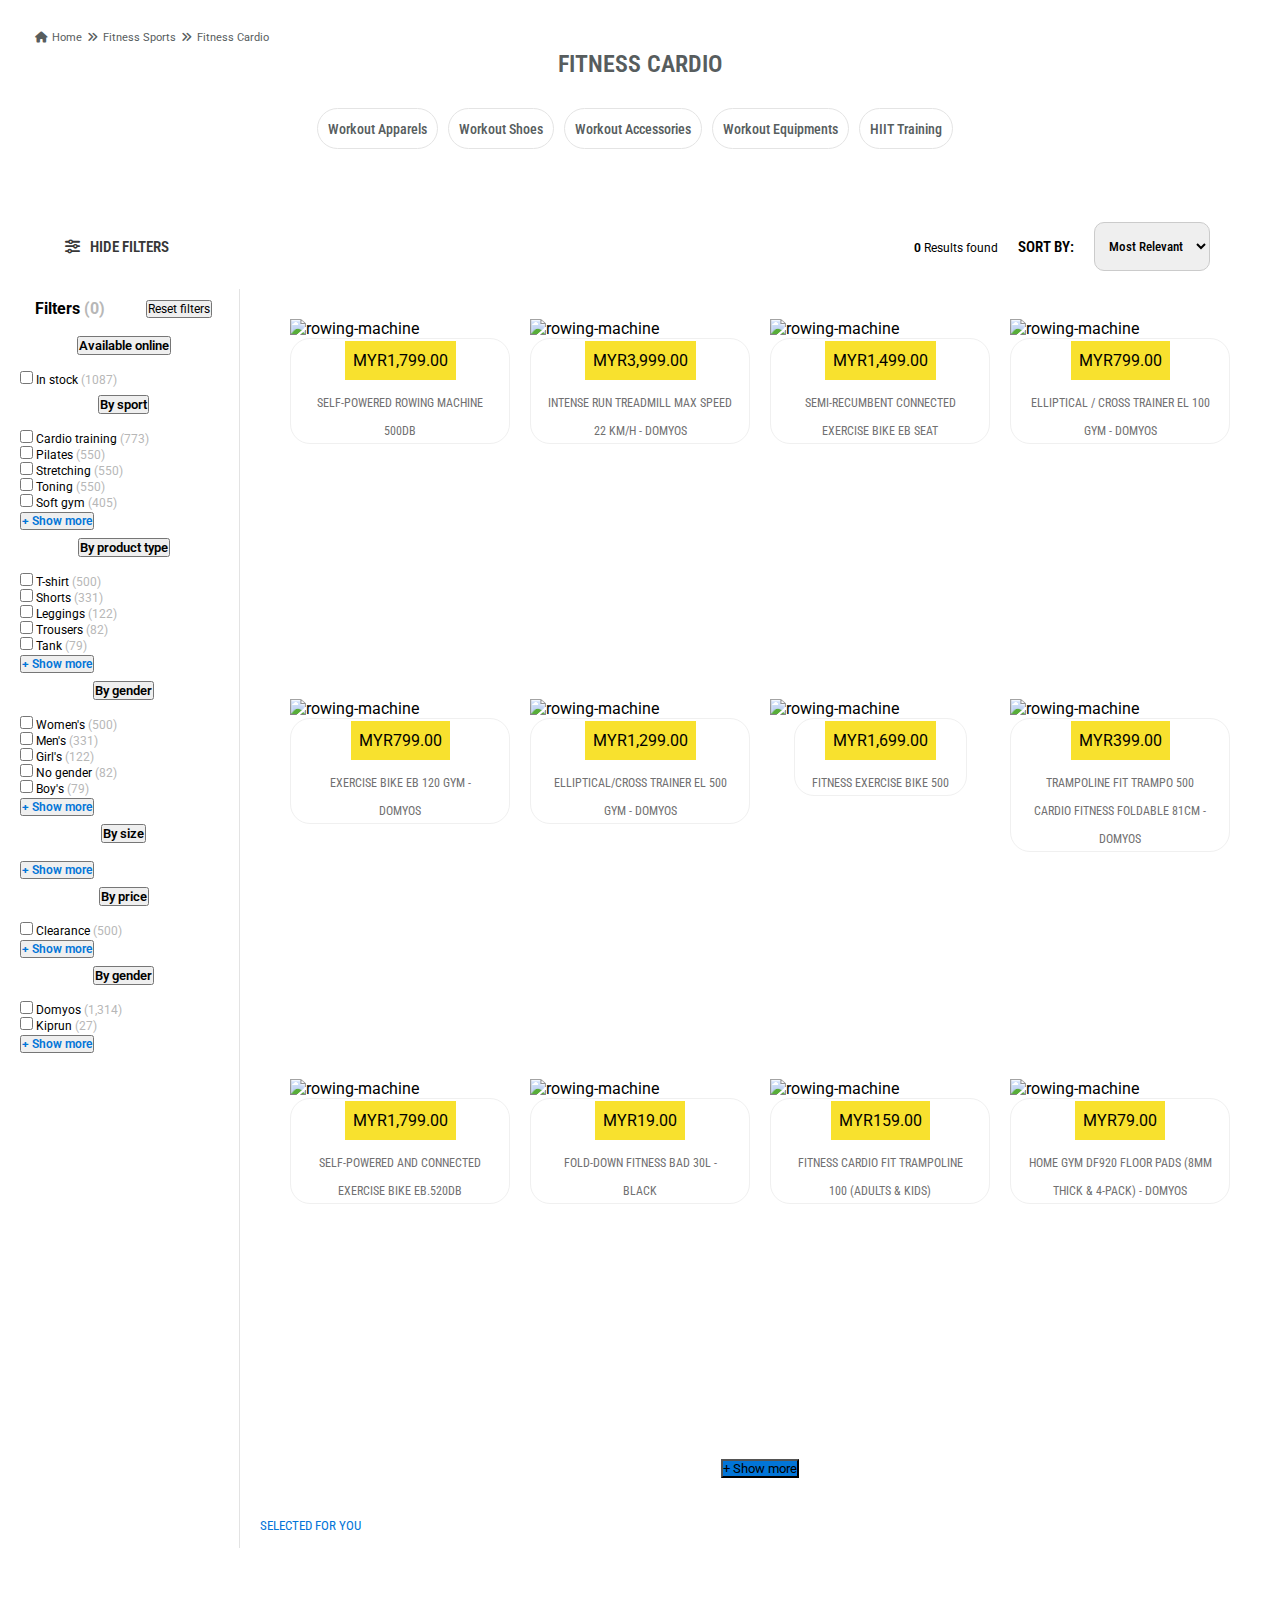
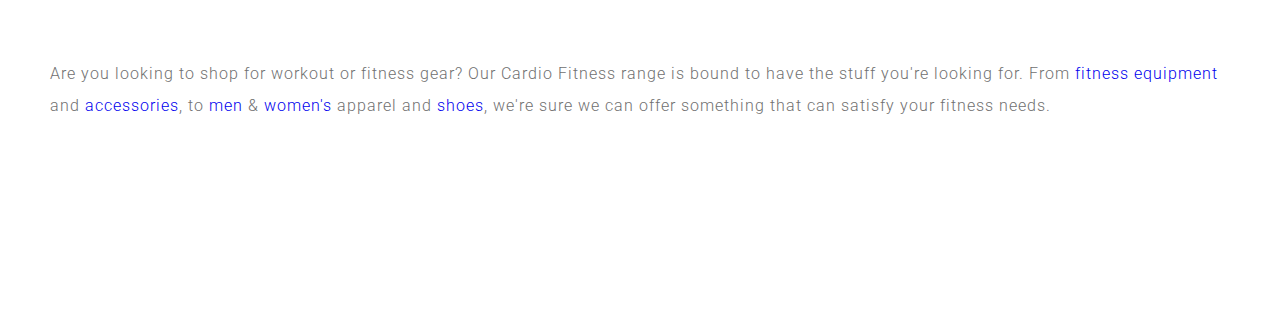
==== fitness-catalog.html @ 59109a04 "upload fitness catalog" ====
<!DOCTYPE html>
<html lang="en">
  <head>
    <meta charset="UTF-8" />
    <meta name="viewport" content="width=device-width, initial-scale=1.0" />
    <title>Catalog</title>
    <link rel="stylesheet" href="fitness-catalog.css" />
    <link
      href="https://cdnjs.cloudflare.com/ajax/libs/font-awesome/6.5.1/css/all.min.css"
      rel="stylesheet"
    />
    <link
      href="https://cdn.jsdelivr.net/npm/bootstrap@5.3.2/dist/css/bootstrap.min.css"
      rel="stylesheet"
      integrity="sha384-T3c6CoIi6uLrA9TneNEoa7RxnatzjcDSCmG1MXxSR1GAsXEV/Dwwykc2MPK8M2HN"
      crossorigin="anonymous"
    />
  </head>
  <body>
    <!-- Breadcrumb nav -->
    <div
      class="main-container"
      style="position: absolute; top: 10px; left: 10px"
    >
      <div class="sub-container">
        <nav class="breadcrumb">
          <ol>
            <li>
              <a href=""
                ><span><i class="fa fa-home"></i>Home</span></a
              >
            </li>
            <li>
              <a href=""
                ><span
                  ><i class="fa-solid fa-angles-right"></i>Fitness Sports</span
                ></a
              >
            </li>
            <li>
              <a href=""
                ><span
                  ><i class="fa-solid fa-angles-right"></i>Fitness Cardio</span
                ></a
              >
            </li>
          </ol>
        </nav>
      </div>
    </div>
    <!-- Title -->
    <div class="title-container"><h2>Fitness Cardio</h2></div>
    <!-- Categories -->
    <div class="main-category-container">
      <div class="sub-category-container">
        <div class="subcat-button"><a href="">Workout Apparels</a></div>
        <div class="subcat-button"><a href="">Workout Shoes</a></div>
        <div class="subcat-button"><a href="">Workout Accessories</a></div>
        <div class="subcat-button"><a href="">Workout Equipments</a></div>
        <div class="subcat-button"><a href="">HIIT Training</a></div>
      </div>
    </div>
    <!-- Hide/Show filter -->
    <div class="catalog-outer-container">
      <div class="filter-bar">
        <div class="filter-inner-bar">
          <div class="filter-toggle">
            <a href="">
              <span
                data-bs-toggle="offcanvas"
                data-bs-target="#offcanvasScrolling"
                aria-controls="offcanvasScrolling"
                ><i class="fa-solid fa-sliders"></i>Hide Filters</span
              >
            </a>
          </div>
          <div class="results-sorter">
            <div class="results-found">
              <span><strong>0</strong> Results found</span>
            </div>
            <div class="sort-by">Sort By:</div>
            <div class="category-sort-by">
              <select class="sort-by-selection">
                <option class="sort-by-option" value="">Most Relevant</option>
                <option class="sort-by-option" value="">Lowest Price</option>
                <option class="sort-by-option" value="">Highest Price</option>
              </select>
            </div>
          </div>
        </div>
      </div>
      <div class="sidebar-catalog-group">
        <!-- Sidebar Accordion -->
        <div class="sidebar-filter">
          <div class="reset-filter-container">
            <h5>Filters<span> (0)</span></h5>
            <button type="reset" class="btn btn-danger btn-sm" value="Reset">
              Reset filters
            </button>
          </div>
          <div
            class="accordion accordion-flush"
            id="accordionPanelsStayOpenExample"
          >
            <div class="accordion-item">
              <h2 class="accordion-header">
                <button
                  class="accordion-button"
                  type="button"
                  data-bs-toggle="collapse"
                  data-bs-target="#panelsStayOpen-collapseOne"
                  aria-expanded="true"
                  aria-controls="panelsStayOpen-collapseOne"
                >
                  Available online
                </button>
              </h2>
              <div
                id="panelsStayOpen-collapseOne"
                class="accordion-collapse collapse show"
              >
                <div class="accordion-body">
                  <div class="form-check">
                    <input
                      class="form-check-input"
                      type="checkbox"
                      value=""
                      id="flexCheckDefault"
                    />
                    <label class="form-check-label" for="flexCheckDefault">
                      In stock <span>(1087)</span>
                    </label>
                  </div>
                </div>
              </div>
            </div>
            <div class="accordion-item">
              <h2 class="accordion-header">
                <button
                  class="accordion-button collapsed"
                  type="button"
                  data-bs-toggle="collapse"
                  data-bs-target="#panelsStayOpen-collapseTwo"
                  aria-expanded="false"
                  aria-controls="panelsStayOpen-collapseTwo"
                >
                  By sport
                </button>
              </h2>
              <div
                id="panelsStayOpen-collapseTwo"
                class="accordion-collapse collapse"
              >
                <div class="accordion-body">
                  <div class="form-check">
                    <input
                      class="form-check-input"
                      type="checkbox"
                      value=""
                      id="flexCheckDefault"
                    />
                    <label class="form-check-label" for="flexCheckDefault">
                      Cardio training <span>(773)</span>
                    </label>
                  </div>
                  <div class="form-check">
                    <input
                      class="form-check-input"
                      type="checkbox"
                      value=""
                      id="flexCheckDefault"
                    />
                    <label class="form-check-label" for="flexCheckDefault">
                      Pilates <span>(550)</span>
                    </label>
                  </div>
                  <div class="form-check">
                    <input
                      class="form-check-input"
                      type="checkbox"
                      value=""
                      id="flexCheckDefault"
                    />
                    <label class="form-check-label" for="flexCheckDefault">
                      Stretching <span>(550)</span>
                    </label>
                  </div>
                  <div class="form-check">
                    <input
                      class="form-check-input"
                      type="checkbox"
                      value=""
                      id="flexCheckDefault"
                    />
                    <label class="form-check-label" for="flexCheckDefault">
                      Toning <span>(550)</span>
                    </label>
                  </div>
                  <div class="form-check">
                    <input
                      class="form-check-input"
                      type="checkbox"
                      value=""
                      id="flexCheckDefault"
                    />
                    <label class="form-check-label" for="flexCheckDefault">
                      Soft gym <span>(405)</span>
                    </label>
                  </div>
                  <button class="btn btn-outline-light">+ Show more</button>
                </div>
              </div>
            </div>
            <div class="accordion-item">
              <h2 class="accordion-header">
                <button
                  class="accordion-button collapsed"
                  type="button"
                  data-bs-toggle="collapse"
                  data-bs-target="#panelsStayOpen-collapseThree"
                  aria-expanded="false"
                  aria-controls="panelsStayOpen-collapseThree"
                >
                  By product type
                </button>
              </h2>
              <div
                id="panelsStayOpen-collapseThree"
                class="accordion-collapse collapse"
              >
                <div class="accordion-body">
                  <div class="form-check">
                    <input
                      class="form-check-input"
                      type="checkbox"
                      value=""
                      id="flexCheckDefault"
                    />
                    <label class="form-check-label" for="flexCheckDefault">
                      T-shirt <span>(500)</span>
                    </label>
                  </div>
                  <div class="form-check">
                    <input
                      class="form-check-input"
                      type="checkbox"
                      value=""
                      id="flexCheckDefault"
                    />
                    <label class="form-check-label" for="flexCheckDefault">
                      Shorts <span>(331)</span>
                    </label>
                  </div>
                  <div class="form-check">
                    <input
                      class="form-check-input"
                      type="checkbox"
                      value=""
                      id="flexCheckDefault"
                    />
                    <label class="form-check-label" for="flexCheckDefault">
                      Leggings <span>(122)</span>
                    </label>
                  </div>
                  <div class="form-check">
                    <input
                      class="form-check-input"
                      type="checkbox"
                      value=""
                      id="flexCheckDefault"
                    />
                    <label class="form-check-label" for="flexCheckDefault">
                      Trousers <span>(82)</span>
                    </label>
                  </div>
                  <div class="form-check">
                    <input
                      class="form-check-input"
                      type="checkbox"
                      value=""
                      id="flexCheckDefault"
                    />
                    <label class="form-check-label" for="flexCheckDefault">
                      Tank <span>(79)</span>
                    </label>
                  </div>
                  <button class="btn btn-outline-light">+ Show more</button>
                </div>
              </div>
            </div>
            <div class="accordion-item">
              <h2 class="accordion-header">
                <button
                  class="accordion-button collapsed"
                  type="button"
                  data-bs-toggle="collapse"
                  data-bs-target="#panelsStayOpen-collapseFour"
                  aria-expanded="false"
                  aria-controls="panelsStayOpen-collapseFour"
                >
                  By gender
                </button>
              </h2>
              <div
                id="panelsStayOpen-collapseFour"
                class="accordion-collapse collapse"
              >
                <div class="accordion-body">
                  <div class="form-check">
                    <input
                      class="form-check-input"
                      type="checkbox"
                      value=""
                      id="flexCheckDefault"
                    />
                    <label class="form-check-label" for="flexCheckDefault">
                      Women's <span>(500)</span>
                    </label>
                  </div>
                  <div class="form-check">
                    <input
                      class="form-check-input"
                      type="checkbox"
                      value=""
                      id="flexCheckDefault"
                    />
                    <label class="form-check-label" for="flexCheckDefault">
                      Men's <span>(331)</span>
                    </label>
                  </div>
                  <div class="form-check">
                    <input
                      class="form-check-input"
                      type="checkbox"
                      value=""
                      id="flexCheckDefault"
                    />
                    <label class="form-check-label" for="flexCheckDefault">
                      Girl's <span>(122)</span>
                    </label>
                  </div>
                  <div class="form-check">
                    <input
                      class="form-check-input"
                      type="checkbox"
                      value=""
                      id="flexCheckDefault"
                    />
                    <label class="form-check-label" for="flexCheckDefault">
                      No gender <span>(82)</span>
                    </label>
                  </div>
                  <div class="form-check">
                    <input
                      class="form-check-input"
                      type="checkbox"
                      value=""
                      id="flexCheckDefault"
                    />
                    <label class="form-check-label" for="flexCheckDefault">
                      Boy's <span>(79)</span>
                    </label>
                  </div>
                  <button class="btn btn-outline-light">+ Show more</button>
                </div>
              </div>
            </div>
            <div class="accordion-item">
              <h2 class="accordion-header">
                <button
                  class="accordion-button collapsed"
                  type="button"
                  data-bs-toggle="collapse"
                  data-bs-target="#panelsStayOpen-collapseFive"
                  aria-expanded="false"
                  aria-controls="panelsStayOpen-collapseFive"
                >
                  By size
                </button>
              </h2>
              <div
                id="panelsStayOpen-collapseFive"
                class="accordion-collapse collapse"
              >
                <div class="accordion-body">
                  <button class="btn btn-outline-light">+ Show more</button>
                </div>
              </div>
            </div>
            <div class="accordion-item">
              <h2 class="accordion-header">
                <button
                  class="accordion-button collapsed"
                  type="button"
                  data-bs-toggle="collapse"
                  data-bs-target="#panelsStayOpen-collapseSix"
                  aria-expanded="false"
                  aria-controls="panelsStayOpen-collapseSix"
                >
                  By price
                </button>
              </h2>
              <div
                id="panelsStayOpen-collapseSix"
                class="accordion-collapse collapse"
              >
                <div class="accordion-body">
                  <div class="form-check">
                    <input
                      class="form-check-input"
                      type="checkbox"
                      value=""
                      id="flexCheckDefault"
                    />
                    <label class="form-check-label" for="flexCheckDefault">
                      Clearance <span>(500)</span>
                    </label>
                  </div>

                  <button class="btn btn-outline-light">+ Show more</button>
                </div>
              </div>
            </div>
            <div class="accordion-item">
              <h2 class="accordion-header">
                <button
                  class="accordion-button collapsed"
                  type="button"
                  data-bs-toggle="collapse"
                  data-bs-target="#panelsStayOpen-collapseSeven"
                  aria-expanded="false"
                  aria-controls="panelsStayOpen-collapseSeven"
                >
                  By gender
                </button>
              </h2>
              <div
                id="panelsStayOpen-collapseSeven"
                class="accordion-collapse collapse"
              >
                <div class="accordion-body">
                  <div class="form-check">
                    <input
                      class="form-check-input"
                      type="checkbox"
                      value=""
                      id="flexCheckDefault"
                    />
                    <label class="form-check-label" for="flexCheckDefault">
                      Domyos <span>(1,314)</span>
                    </label>
                  </div>
                  <div class="form-check">
                    <input
                      class="form-check-input"
                      type="checkbox"
                      value=""
                      id="flexCheckDefault"
                    />
                    <label class="form-check-label" for="flexCheckDefault">
                      Kiprun <span>(27)</span>
                    </label>
                  </div>

                  <button class="btn btn-outline-light">+ Show more</button>
                </div>
              </div>
            </div>
          </div>
        </div>
        <!-- Catalog -->
        <div class="main-catalog">
          <ol class="product-list-container">
            <li class="product-container">
              <div class="product-card">
                <img
                  src="https://contents.mediadecathlon.com/p2076050/k$94d677766355ad2ddc92eaa642cceb69/prod.jpg?format=auto&quality=40&f=800x800"
                  width="220px"
                  alt="rowing-machine"
                />
                <div class="row">
                  <div class="desc-container">
                    <div class="block-price">
                      <span>MYR1,799.00</span>
                    </div>
                    <div class="product-name">
                      <h2>
                        <a href="rowing-machine-product.html">Self-powered rowing machine 500DB</a>
                      </h2>
                    </div>
                  </div>
                </div>
              </div>
            </li>
            <li class="product-container">
              <div class="product-card">
                <img
                  src="https://contents.mediadecathlon.com/p1991392/k$433731b12500354eeb8bde2b0d81fc75/prod.jpg?format=auto&quality=40&f=800x800"
                  width="220px"
                  alt="rowing-machine"
                />
                <div class="row">
                  <div class="desc-container">
                    <div class="block-price">
                      <span>MYR3,999.00</span>
                    </div>
                    <div class="product-name">
                      <h2>
                        <a href=""
                          >Intense Run Treadmill Max Speed 22 km/h - Domyos</a
                        >
                      </h2>
                    </div>
                  </div>
                </div>
              </div>
            </li>
            <li class="product-container">
              <div class="product-card">
                <img
                  src="https://contents.mediadecathlon.com/p1992514/k$59618d5fd8e4c83ed2cce1273eb90ea1/prod.jpg?format=auto&quality=40&f=800x800"
                  width="220px"
                  alt="rowing-machine"
                />
                <div class="row">
                  <div class="desc-container">
                    <div class="block-price">
                      <span>MYR1,499.00</span>
                    </div>
                    <div class="product-name">
                      <h2>
                        <a href=""
                          >Semi-Recumbent Connected Exercise Bike EB Seat</a
                        >
                      </h2>
                    </div>
                  </div>
                </div>
              </div>
            </li>
            <li class="product-container">
              <div class="product-card">
                <img
                  src="https://contents.mediadecathlon.com/p1586085/k$8a0e1aacce15f523fd69a2d40b80cf64/prod.jpg?format=auto&quality=40&f=800x800"
                  width="220px"
                  alt="rowing-machine"
                />
                <div class="row">
                  <div class="desc-container">
                    <div class="block-price">
                      <span>MYR799.00</span>
                    </div>
                    <div class="product-name">
                      <h2>
                        <a href=""
                          >Elliptical / Cross Trainer EL 100 Gym - Domyos</a
                        >
                      </h2>
                    </div>
                  </div>
                </div>
              </div>
            </li>
          </ol>
          <ol class="product-list-container">
            <li class="product-container">
              <div class="product-card">
                <img
                  src="https://contents.mediadecathlon.com/p1991449/k$7f723697c945fe2af9d16ad68a6bff17/prod.jpg?format=auto&quality=40&f=800x800"
                  width="220px"
                  alt="rowing-machine"
                />
                <div class="row">
                  <div class="desc-container">
                    <div class="block-price">
                      <span>MYR799.00</span>
                    </div>
                    <div class="product-name">
                      <h2>
                        <a href="">Exercise Bike EB 120 Gym - Domyos</a>
                      </h2>
                    </div>
                  </div>
                </div>
              </div>
            </li>
            <li class="product-container">
              <div class="product-card">
                <img
                  src="https://contents.mediadecathlon.com/p1586088/k$28a77b1a7c60a26a3a4bb67c3add0b82/prod.jpg?format=auto&quality=40&f=800x800"
                  width="220px"
                  alt="rowing-machine"
                />
                <div class="row">
                  <div class="desc-container">
                    <div class="block-price">
                      <span>MYR1,299.00</span>
                    </div>
                    <div class="product-name">
                      <h2>
                        <a href=""
                          >Elliptical/Cross Trainer EL 500 Gym - Domyos</a
                        >
                      </h2>
                    </div>
                  </div>
                </div>
              </div>
            </li>
            <li class="product-container">
              <div class="product-card">
                <img
                  src="https://contents.mediadecathlon.com/p1798185/k$0fbfde70f857d4ad786bc323f4290ce0/prod.jpg?format=auto&quality=40&f=800x800"
                  width="220px"
                  alt="rowing-machine"
                />
                <div class="row">
                  <div class="desc-container">
                    <div class="block-price">
                      <span>MYR1,699.00</span>
                    </div>
                    <div class="product-name">
                      <h2>
                        <a href="">Fitness Exercise Bike 500</a>
                      </h2>
                    </div>
                  </div>
                </div>
              </div>
            </li>
            <li class="product-container">
              <div class="product-card">
                <img
                  src="https://contents.mediadecathlon.com/p2254167/k$d061543bdc58d60ca54c5bee0b838ca4/prod.jpg?format=auto&quality=40&f=800x800"
                  width="220px"
                  alt="rowing-machine"
                />
                <div class="row">
                  <div class="desc-container">
                    <div class="block-price">
                      <span>MYR399.00</span>
                    </div>
                    <div class="product-name">
                      <h2>
                        <a href=""
                          >Trampoline Fit Trampo 500 Cardio FItness Foldable
                          81cm - Domyos</a
                        >
                      </h2>
                    </div>
                  </div>
                </div>
              </div>
            </li>
          </ol>
          <ol class="product-list-container">
            <li class="product-container">
              <div class="product-card">
                <img
                  src="https://contents.mediadecathlon.com/p2075991/k$701e8799a28511955239de68bd57afb4/prod.jpg?format=auto&quality=40&f=800x800"
                  width="220px"
                  alt="rowing-machine"
                />
                <div class="row">
                  <div class="desc-container">
                    <div class="block-price">
                      <span>MYR1,799.00</span>
                    </div>
                    <div class="product-name">
                      <h2>
                        <a href=""
                          >Self-powered and connected exercise bike EB.520DB</a
                        >
                      </h2>
                    </div>
                  </div>
                </div>
              </div>
            </li>
            <li class="product-container">
              <div class="product-card">
                <img
                  src="https://contents.mediadecathlon.com/p395566/k$6d52233e77877e40810401a0eb1cd36c/prod.jpg?format=auto&quality=40&f=800x800"
                  width="220px"
                  alt="rowing-machine"
                />
                <div class="row">
                  <div class="desc-container">
                    <div class="block-price">
                      <span>MYR19.00</span>
                    </div>
                    <div class="product-name">
                      <h2>
                        <a href="">Fold-down fitness bad 30l - black</a>
                      </h2>
                    </div>
                  </div>
                </div>
              </div>
            </li>
            <li class="product-container">
              <div class="product-card">
                <img
                  src="https://contents.mediadecathlon.com/p2254190/k$b6432c2fb00743221776def4824206c1/prod.jpg?format=auto&quality=40&f=800x800"
                  width="220px"
                  alt="rowing-machine"
                />
                <div class="row">
                  <div class="desc-container">
                    <div class="block-price">
                      <span>MYR159.00</span>
                    </div>
                    <div class="product-name">
                      <h2>
                        <a href=""
                          >Fitness Cardio Fit Trampoline 100 (Adults & Kids)</a
                        >
                      </h2>
                    </div>
                  </div>
                </div>
              </div>
            </li>
            <li class="product-container">
              <div class="product-card">
                <img
                  src="https://contents.mediadecathlon.com/p2122480/k$191536969e3d4a65c2f327fc30ca246d/prod.jpg?format=auto&quality=40&f=800x800"
                  width="220px"
                  alt="rowing-machine"
                />
                <div class="row">
                  <div class="desc-container">
                    <div class="block-price">
                      <span>MYR79.00</span>
                    </div>
                    <div class="product-name">
                      <h2>
                        <a href=""
                          >Home gym df920 floor pads (8mm thick & 4-pack) -
                          Domyos</a
                        >
                      </h2>
                    </div>
                  </div>
                </div>
              </div>
            </li>
          </ol>
          <div class="catalog-show-more-button">
            <button
              class="btn btn-outline-light"
              style="background-color: #0275d8"
            >
              + Show more
            </button>
          </div>
          <!-- Carousel (selected for you) -->
          <div class="subtitle-container"><h5>Selected For You</h5></div>
          
            </div>
          </div>
        </div>
      </div>
      <!-- Additional texts -->
      <section>
        <div class="col-sm-12 col-lg-12">
          <div class="cat-desc-divider desktop-view"></div>
          <div class="cat-desc-prod_list">
            <p>
              Are you looking to shop for workout or fitness gear? Our Cardio
              Fitness range is bound to have the stuff you're looking for.
              From&nbsp;<a
                href="https://www.decathlon.my/9469-workout-equipments"
                >fitness equipment</a
              >
              and
              <a href="https://www.decathlon.my/9468-workout-accessories"
                >accessories</a
              >, to&nbsp;<a href="https://www.decathlon.my/9465-mens-apparel"
                >men</a
              >&nbsp;&amp;&nbsp;<a
                href="https://www.decathlon.my/9461-womens-apparel"
                >women's</a
              >
              apparel and
              <a href="https://www.decathlon.my/9459-workout-shoes">shoes</a>,
              we're sure we can offer something that can satisfy your fitness
              needs.
            </p>
          </div>
        </div>
      </section>
    </div>

    <script
      src="https://cdn.jsdelivr.net/npm/bootstrap@5.3.2/dist/js/bootstrap.bundle.min.js"
      integrity="sha384-C6RzsynM9kWDrMNeT87bh95OGNyZPhcTNXj1NW7RuBCsyN/o0jlpcV8Qyq46cDfL"
      crossorigin="anonymous"
    ></script>
  </body>
</html>
---- fitness-catalog.css ----
@import url('https://fonts.googleapis.com/css2?family=Roboto:ital,wght@0,300;0,400;0,500;0,700;1,300;1,400;1,500;1,700&display=swap');
* {
  margin: 0;
  padding: 0;
  box-sizing: border-box;
  font-family: Roboto, sans-serif;                                          
}
body {
	display: flex;
	min-height: 100vh;
	flex-direction: column;
	justify-content: center;
	align-items: center;
}
.main-container {
  margin: 0px 10px 5px;
  padding: 3px 0px;
}

.sub-container {
  padding: 3px 0;
  margin-left: 10px;
  margin-right: 10px;
  margin-bottom: 1rem;
  z-index: 1;
  position: relative;
  max-width: 1920px;
}

nav {
  padding: 10px 0;
}

.breadcrumb ol {
  display: flex;
}

.breadcrumb ol li {
  list-style: none;
  
}
.breadcrumb ol i {
  margin-right: 5px;
}

.breadcrumb ol li a {
  text-decoration: none;
  color: #575d5e;
}
.breadcrumb ol li a span {
  font-size: 11px;
  margin-left: 5px;
}
.breadcrumb ol li a span:hover {
  color: #0275d8;
}

.title-container {
  margin-top: 50px;
}
h2 {
  text-align: center;
  font-weight: 600;
  text-transform: uppercase;
  font-stretch: condensed;
  color: #575d5e;
  margin-bottom: 15px;
}

.main-category-container {
  margin: 0px 100px 30px;
  padding: 5px;
}

.sub-category-container {
  margin: 0px 100px;
  display: flex;
  align-items: center;
  justify-content: space-evenly;
}

.subcat-button {
  border: 1px solid rgb(228, 228, 228);
  border-radius: 30px;
  margin: 10px 10px 10px 0px;
  padding: 10px 10px;
}

.subcat-button a {
  font-weight: 500;
  text-decoration: none;
  color: #575d5e;
  font-size: 14px;
  font-stretch: condensed;
}

.subcat-button:hover {
  border: 1px solid #0275d8;
}
.subcat-button a:hover{
  color: #0275d8;
}

.catalog-outer-container {
  margin: 10px 20px;
}
.filter-bar {
  margin: 20px 0px;
  padding: 0px 40px;
}
.filter-inner-bar {
  height: 45px;
  display: flex;
  justify-content: space-between;
  align-items: center;
}
.filter-toggle {
  width: 400px;
}
.filter-toggle a {
  text-decoration: none;
  color: #373737;
}
.filter-toggle a span {
  text-transform: uppercase;
  font-stretch: condensed;
  font-weight: 600;
  font-size: 15px;
  margin-left: 5px;
}
.filter-toggle a i{
  margin-right: 10px;
}

.results-sorter {
  width: auto;
  display: flex;
  flex-direction: row;
  align-items: center;
  gap: 20px;
}
.results-found span{
  font-size: 12px;
}
.sort-by {
  text-transform: uppercase;
  font-stretch: condensed;
  font-weight: 600;
  font-size: 15px;
}
.sort-by-selection {
  border: 1px solid rgb(203, 203, 203);
  border-radius: 10px;
  margin: 5px 10px 5px 0px;
  padding: 15px 10px;
  font-stretch: condensed;
  font-weight: 500;
}
.sort-by-option {
  font-stretch: condensed;
  font-weight: 500;
}
.sidebar-catalog-group{
  display: grid;
  grid-template-columns: 1fr 4.2fr;
  grid-column-gap: 20px;
  grid-row-gap: 20px;
  justify-items: stretch;
  align-items: stretch;
}
.sidebar-filter {
  /* background-color: greenyellow; */
  /* max-width: 30%; */
  height: 100%;
  padding-right: 12px;
  border-right: 1px solid #e3e3e3;
}
.reset-filter-container {
  padding: 10px 15px;
  display: flex;
  justify-content: space-between;
  align-items: center;
}
.reset-filter-container h5 {
  font-size: 16px;
  margin: 0px;
}
.reset-filter-container span {
  color: rgb(183, 183, 183);
}
.reset-filter-container button {
  font-size: 12px;
}

.accordion button {
  font-size: 12px;
  font-weight: 600;
}
.accordion-body .form-check {
  padding: 0px;
  margin: 0px;
  font-size: 12px;
}
.accordion-body .form-check .form-check-label {
  margin-bottom: 20px;
}
.accordion-body span {
  font-size: 12px;
  color: rgb(183, 183, 183);
}
.accordion-body button {
  color:#0275d8;
}
.accordion-header button{
  font-size: 13px;
}

/* Catalog */
.main-catalog {
  max-width: 100%;
}
.product-list-container {
  width: 100%;
  padding: 20px;
  list-style-type: none;
  display: flex;
  justify-content: space-evenly;
  align-items: center;
}
.product-container {
  /* background-color: aqua; */
  height: 340px; 
}
.product-container {
  padding: 10px;
}
.product-card , .desc-container{
  display: flex;
  flex-direction: column;
  justify-content: center;
  align-items: center;
}
.product-card {
max-width: 220px;}
.desc-container{
  gap: 5px;
  border: 1px solid rgb(240, 240, 240);
  border-radius: 20px;
  padding: 2px;
  max-width: 100%;
}
.block-price {
  background-color: rgb(248, 225, 46);
  padding: 10px 8px;
}
.product-name {
  padding: 0px 15px;
  width: 100%;
}
.product-name h2 {
  text-wrap: wrap;
  margin: 0px;
  text-align: center;
}
.product-name a {
  color: #707070;
  font-weight: 400;
  text-decoration: none;
  text-transform: uppercase;
  font-size: 12px;
  margin: 0px;
}
.catalog-show-more-button {
  padding: 30px 0px;
  display: flex;
  align-items: center;
  justify-content: center;
}

/* carousel */
.subtitle-container {
  margin: 10px 0px;
}
.subtitle-container h5 {
  text-align:start;
  font-weight: 400;
  text-transform: uppercase;
  font-stretch: condensed;
  color:#0275d8;
  margin-bottom: 15px;
}


/* extra text */
.cat-desc-divider {
  margin: 100px;
}
.cat-desc-prod_list {
  margin: 50px 50px 200px;
}
.cat-desc-prod_list p{
  line-height: 2rem;
  letter-spacing: 1px;
  font-weight: 300;
  color:#707070;
}
.cat-desc-prod_list p a{
  line-height: 2rem;
  letter-spacing: 1px;
  font-weight: 300;
  text-decoration: none;
}
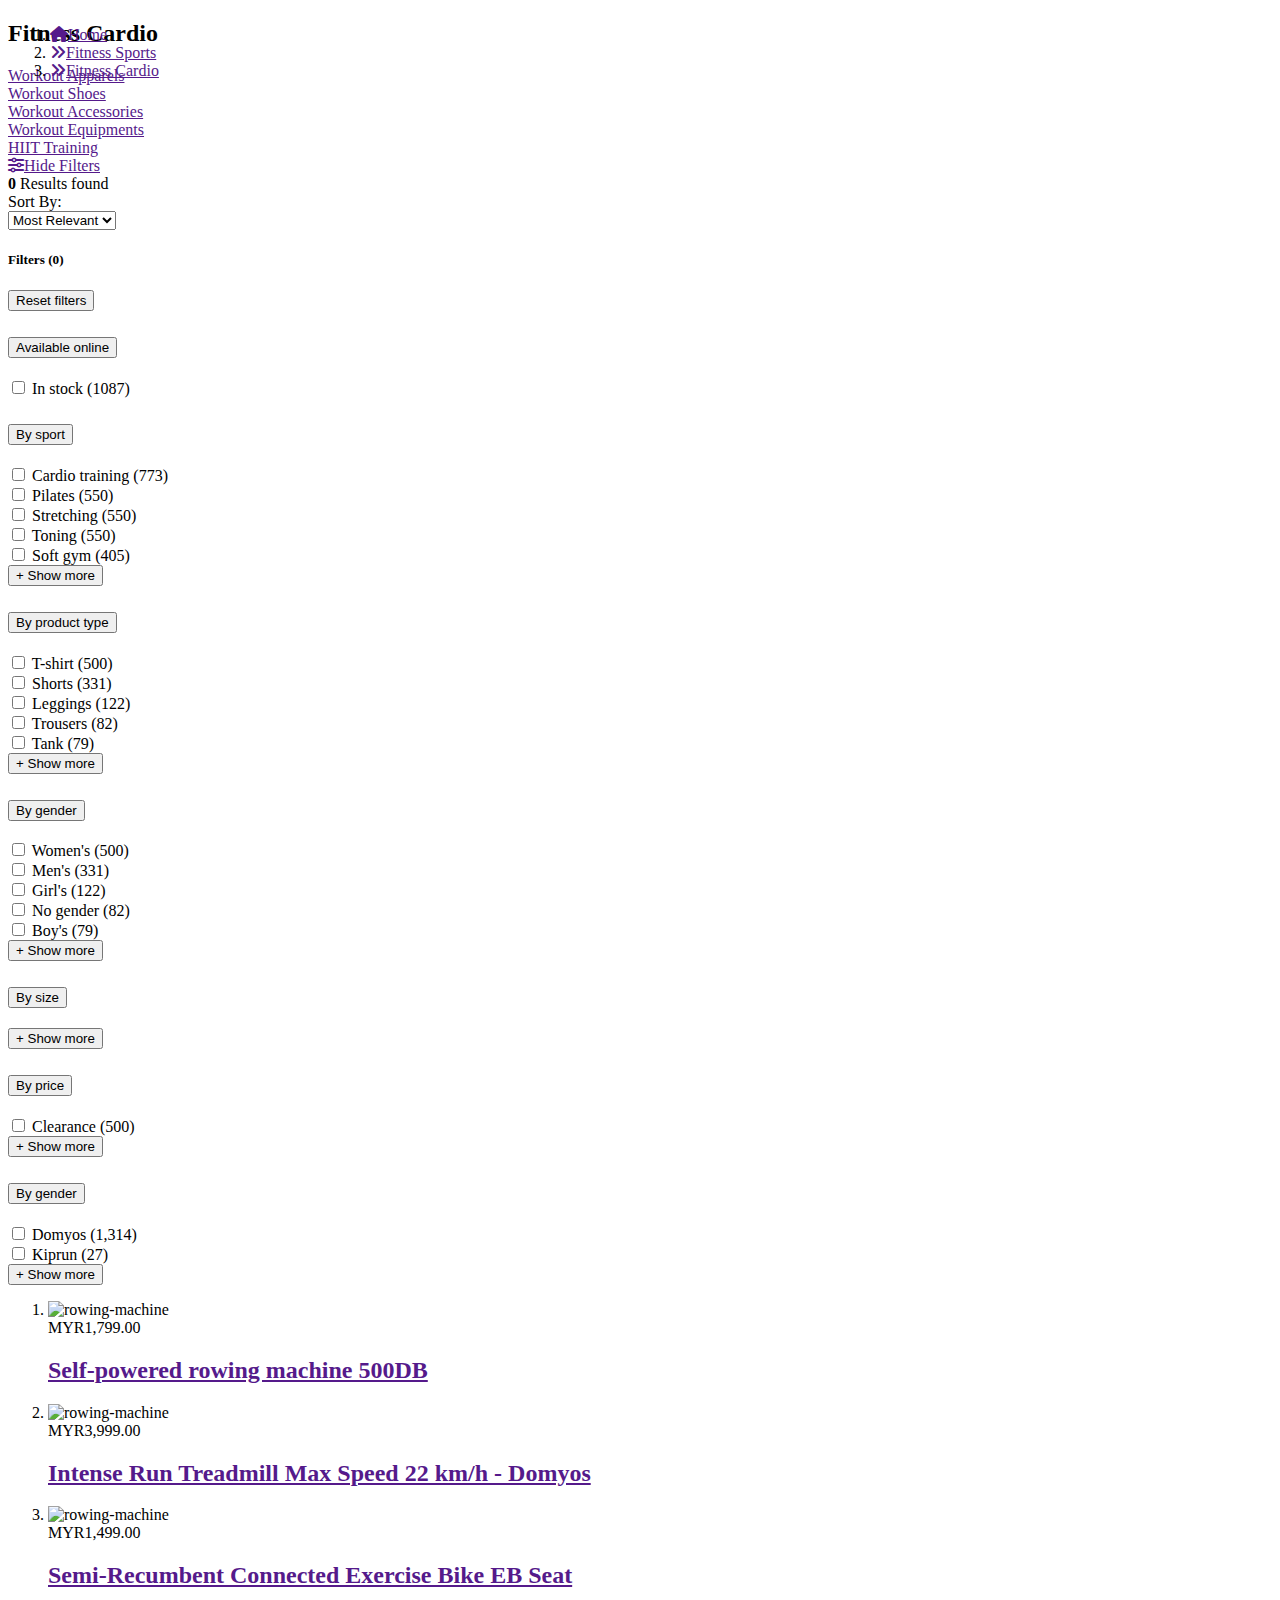
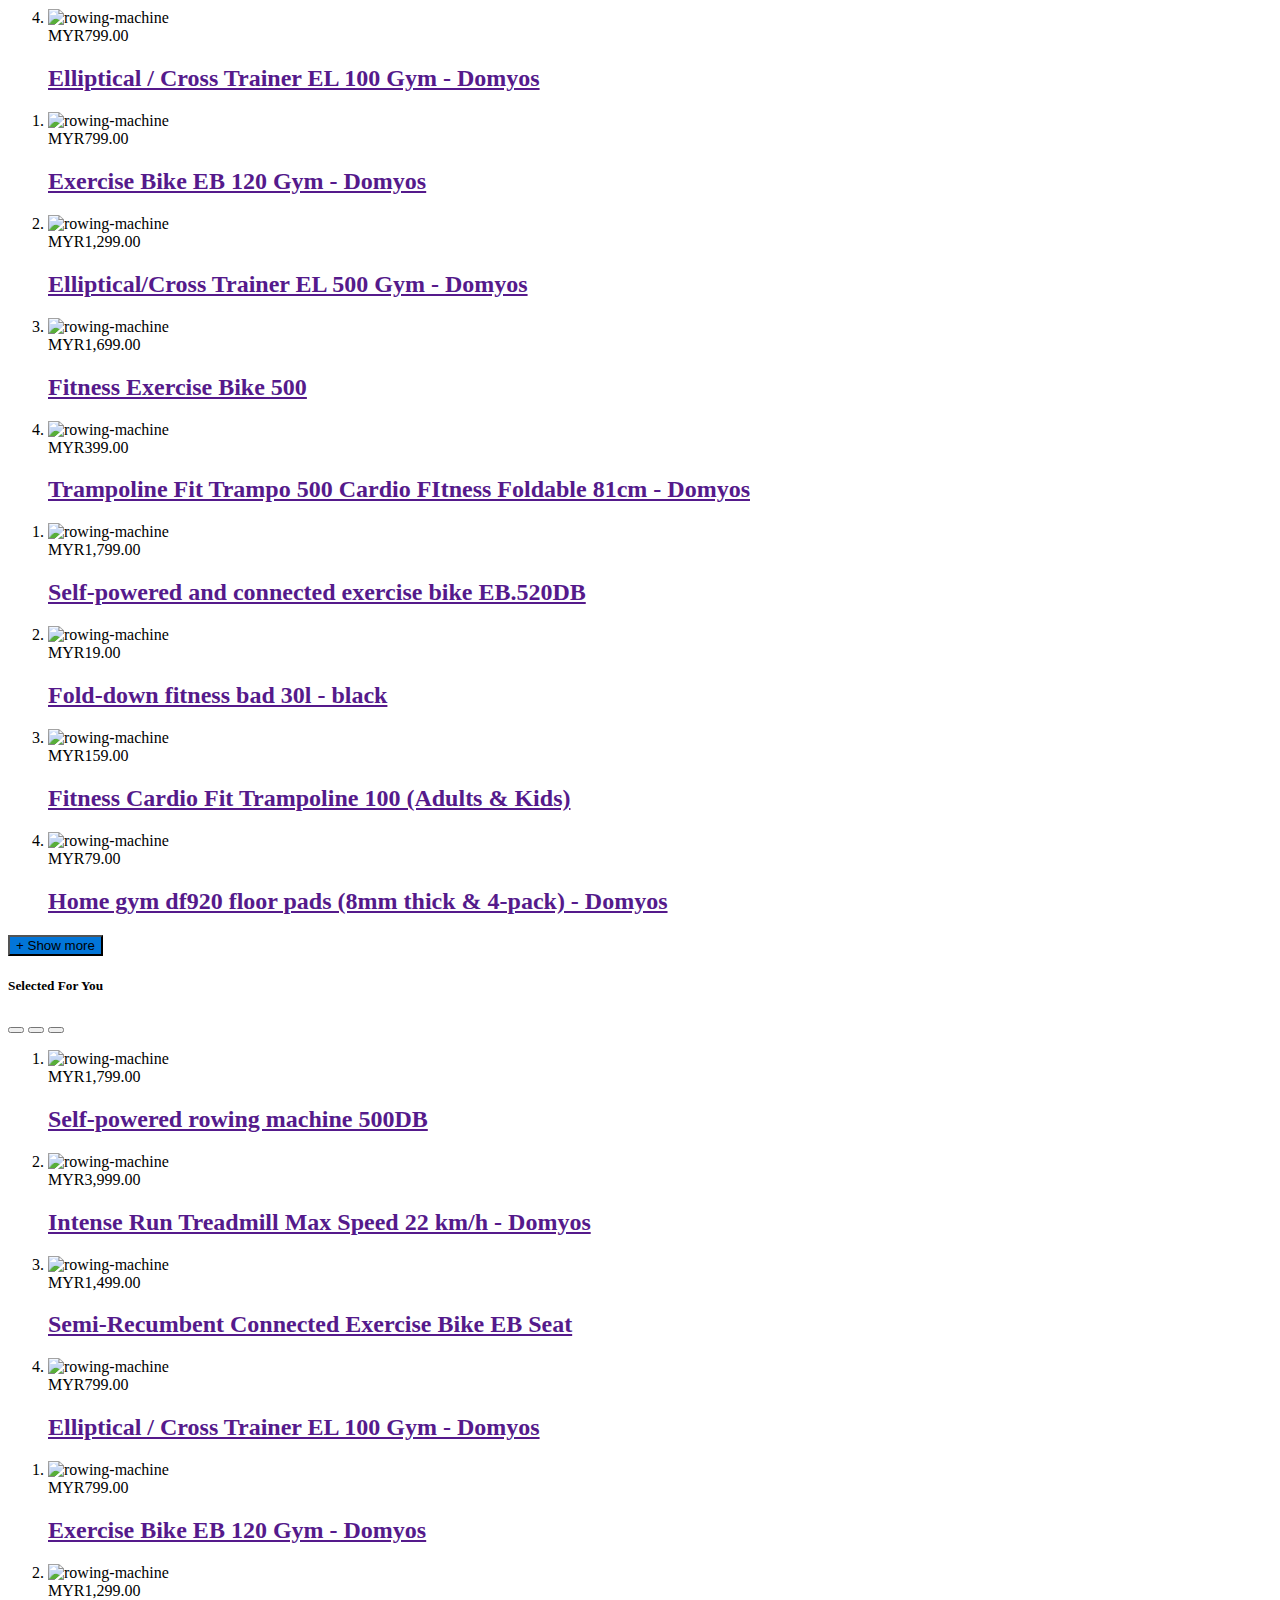
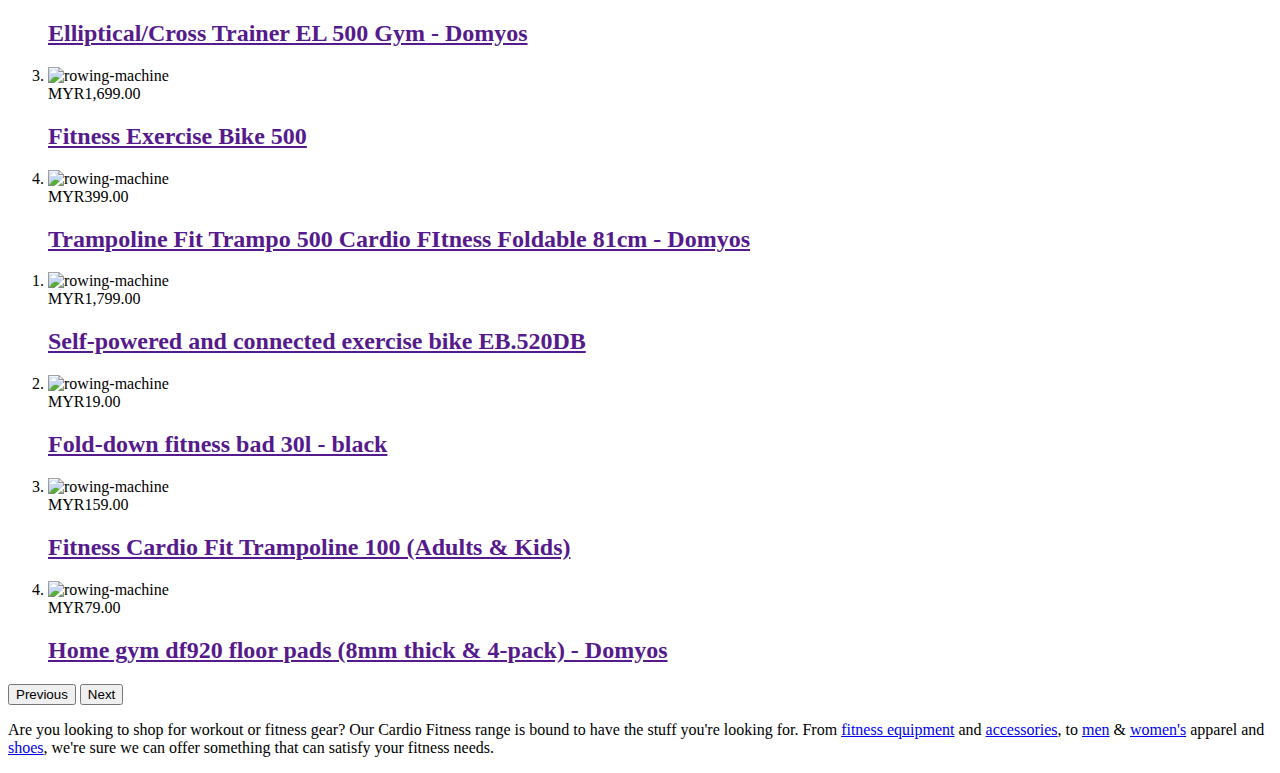
==== commit 53ca362d: "update catalog improvements" ====
--- a/fitness-catalog.html
+++ b/fitness-catalog.html
@@ -4,7 +4,7 @@
     <meta charset="UTF-8" />
     <meta name="viewport" content="width=device-width, initial-scale=1.0" />
     <title>Catalog</title>
-    <link rel="stylesheet" href="fitness-catalog.css" />
+    <link rel="stylesheet" href="style.css" />
     <link
       href="https://cdnjs.cloudflare.com/ajax/libs/font-awesome/6.5.1/css/all.min.css"
       rel="stylesheet"
@@ -65,7 +65,7 @@
       <div class="filter-bar">
         <div class="filter-inner-bar">
           <div class="filter-toggle">
-            <a href="">
+            <a class="filter-toggle-button" href="">
               <span
                 data-bs-toggle="offcanvas"
                 data-bs-target="#offcanvasScrolling"
@@ -485,7 +485,7 @@
                     </div>
                     <div class="product-name">
                       <h2>
-                        <a href="rowing-machine-product.html">Self-powered rowing machine 500DB</a>
+                        <a href="">Self-powered rowing machine 500DB</a>
                       </h2>
                     </div>
                   </div>
@@ -755,12 +755,315 @@
             </button>
           </div>
           <!-- Carousel (selected for you) -->
-          <div class="subtitle-container"><h5>Selected For You</h5></div>
+          <div class="carousel-outer-container">
+            <div class="subtitle-container"><h5>Selected For You</h5></div>
+            <div id="carouselExampleIndicators" class="carousel slide">
+            <div class="carousel-indicators">
+              <button type="button" data-bs-target="#carouselExampleIndicators" data-bs-slide-to="0" class="active" aria-current="true" aria-label="Slide 1"></button>
+              <button type="button" data-bs-target="#carouselExampleIndicators" data-bs-slide-to="1" aria-label="Slide 2"></button>
+              <button type="button" data-bs-target="#carouselExampleIndicators" data-bs-slide-to="2" aria-label="Slide 3"></button>
+            </div>
+            <div class="carousel-inner">
+              <div class="carousel-item active">
+                <ol class="product-carousel-container" >
+                  <li class="product-container">
+                    <div class="product-card">
+                      <img
+                        src="https://contents.mediadecathlon.com/p2076050/k$94d677766355ad2ddc92eaa642cceb69/prod.jpg?format=auto&quality=40&f=800x800"
+                        width="220px"
+                        alt="rowing-machine"
+                      />
+                      <div class="row">
+                        <div class="desc-container">
+                          <div class="block-price">
+                            <span>MYR1,799.00</span>
+                          </div>
+                          <div class="product-name">
+                            <h2>
+                              <a href="">Self-powered rowing machine 500DB</a>
+                            </h2>
+                          </div>
+                        </div>
+                      </div>
+                    </div>
+                  </li>
+                  <li class="product-container">
+                    <div class="product-card">
+                      <img
+                        src="https://contents.mediadecathlon.com/p1991392/k$433731b12500354eeb8bde2b0d81fc75/prod.jpg?format=auto&quality=40&f=800x800"
+                        width="220px"
+                        alt="rowing-machine"
+                      />
+                      <div class="row">
+                        <div class="desc-container">
+                          <div class="block-price">
+                            <span>MYR3,999.00</span>
+                          </div>
+                          <div class="product-name">
+                            <h2>
+                              <a href=""
+                                >Intense Run Treadmill Max Speed 22 km/h - Domyos</a
+                              >
+                            </h2>
+                          </div>
+                        </div>
+                      </div>
+                    </div>
+                  </li>
+                  <li class="product-container">
+                    <div class="product-card">
+                      <img
+                        src="https://contents.mediadecathlon.com/p1992514/k$59618d5fd8e4c83ed2cce1273eb90ea1/prod.jpg?format=auto&quality=40&f=800x800"
+                        width="220px"
+                        alt="rowing-machine"
+                      />
+                      <div class="row">
+                        <div class="desc-container">
+                          <div class="block-price">
+                            <span>MYR1,499.00</span>
+                          </div>
+                          <div class="product-name">
+                            <h2>
+                              <a href=""
+                                >Semi-Recumbent Connected Exercise Bike EB Seat</a
+                              >
+                            </h2>
+                          </div>
+                        </div>
+                      </div>
+                    </div>
+                  </li>
+                  <li class="product-container">
+                    <div class="product-card">
+                      <img
+                        src="https://contents.mediadecathlon.com/p1586085/k$8a0e1aacce15f523fd69a2d40b80cf64/prod.jpg?format=auto&quality=40&f=800x800"
+                        width="220px"
+                        alt="rowing-machine"
+                      />
+                      <div class="row">
+                        <div class="desc-container">
+                          <div class="block-price">
+                            <span>MYR799.00</span>
+                          </div>
+                          <div class="product-name">
+                            <h2>
+                              <a href=""
+                                >Elliptical / Cross Trainer EL 100 Gym - Domyos</a
+                              >
+                            </h2>
+                          </div>
+                        </div>
+                      </div>
+                    </div>
+                  </li>
+                </ol>
+              </div>
+              <div class="carousel-item">
+                <!-- <img src="..." class="d-block w-100" alt="..."> -->
+                <ol class="product-carousel-container">
+                  <li class="product-container">
+                    <div class="product-card">
+                      <img
+                        src="https://contents.mediadecathlon.com/p1991449/k$7f723697c945fe2af9d16ad68a6bff17/prod.jpg?format=auto&quality=40&f=800x800"
+                        width="220px"
+                        alt="rowing-machine"
+                      />
+                      <div class="row">
+                        <div class="desc-container">
+                          <div class="block-price">
+                            <span>MYR799.00</span>
+                          </div>
+                          <div class="product-name">
+                            <h2>
+                              <a href="">Exercise Bike EB 120 Gym - Domyos</a>
+                            </h2>
+                          </div>
+                        </div>
+                      </div>
+                    </div>
+                  </li>
+                  <li class="product-container">
+                    <div class="product-card">
+                      <img
+                        src="https://contents.mediadecathlon.com/p1586088/k$28a77b1a7c60a26a3a4bb67c3add0b82/prod.jpg?format=auto&quality=40&f=800x800"
+                        width="220px"
+                        alt="rowing-machine"
+                      />
+                      <div class="row">
+                        <div class="desc-container">
+                          <div class="block-price">
+                            <span>MYR1,299.00</span>
+                          </div>
+                          <div class="product-name">
+                            <h2>
+                              <a href=""
+                                >Elliptical/Cross Trainer EL 500 Gym - Domyos</a
+                              >
+                            </h2>
+                          </div>
+                        </div>
+                      </div>
+                    </div>
+                  </li>
+                  <li class="product-container">
+                    <div class="product-card">
+                      <img
+                        src="https://contents.mediadecathlon.com/p1798185/k$0fbfde70f857d4ad786bc323f4290ce0/prod.jpg?format=auto&quality=40&f=800x800"
+                        width="220px"
+                        alt="rowing-machine"
+                      />
+                      <div class="row">
+                        <div class="desc-container">
+                          <div class="block-price">
+                            <span>MYR1,699.00</span>
+                          </div>
+                          <div class="product-name">
+                            <h2>
+                              <a href="">Fitness Exercise Bike 500</a>
+                            </h2>
+                          </div>
+                        </div>
+                      </div>
+                    </div>
+                  </li>
+                  <li class="product-container">
+                    <div class="product-card">
+                      <img
+                        src="https://contents.mediadecathlon.com/p2254167/k$d061543bdc58d60ca54c5bee0b838ca4/prod.jpg?format=auto&quality=40&f=800x800"
+                        width="220px"
+                        alt="rowing-machine"
+                      />
+                      <div class="row">
+                        <div class="desc-container">
+                          <div class="block-price">
+                            <span>MYR399.00</span>
+                          </div>
+                          <div class="product-name">
+                            <h2>
+                              <a href=""
+                                >Trampoline Fit Trampo 500 Cardio FItness Foldable
+                                81cm - Domyos</a
+                              >
+                            </h2>
+                          </div>
+                        </div>
+                      </div>
+                    </div>
+                  </li>
+                </ol>
+              </div>
+              <div class="carousel-item">
+                <!-- <img src="..." class="d-block w-100" alt="..."> -->
+                <ol class="product-carousel-container">
+                  <li class="product-container">
+                    <div class="product-card">
+                      <img
+                        src="https://contents.mediadecathlon.com/p2075991/k$701e8799a28511955239de68bd57afb4/prod.jpg?format=auto&quality=40&f=800x800"
+                        width="220px"
+                        alt="rowing-machine"
+                      />
+                      <div class="row">
+                        <div class="desc-container">
+                          <div class="block-price">
+                            <span>MYR1,799.00</span>
+                          </div>
+                          <div class="product-name">
+                            <h2>
+                              <a href=""
+                                >Self-powered and connected exercise bike EB.520DB</a
+                              >
+                            </h2>
+                          </div>
+                        </div>
+                      </div>
+                    </div>
+                  </li>
+                  <li class="product-container">
+                    <div class="product-card">
+                      <img
+                        src="https://contents.mediadecathlon.com/p395566/k$6d52233e77877e40810401a0eb1cd36c/prod.jpg?format=auto&quality=40&f=800x800"
+                        width="220px"
+                        alt="rowing-machine"
+                      />
+                      <div class="row">
+                        <div class="desc-container">
+                          <div class="block-price">
+                            <span>MYR19.00</span>
+                          </div>
+                          <div class="product-name">
+                            <h2>
+                              <a href="">Fold-down fitness bad 30l - black</a>
+                            </h2>
+                          </div>
+                        </div>
+                      </div>
+                    </div>
+                  </li>
+                  <li class="product-container">
+                    <div class="product-card">
+                      <img
+                        src="https://contents.mediadecathlon.com/p2254190/k$b6432c2fb00743221776def4824206c1/prod.jpg?format=auto&quality=40&f=800x800"
+                        width="220px"
+                        alt="rowing-machine"
+                      />
+                      <div class="row">
+                        <div class="desc-container">
+                          <div class="block-price">
+                            <span>MYR159.00</span>
+                          </div>
+                          <div class="product-name">
+                            <h2>
+                              <a href=""
+                                >Fitness Cardio Fit Trampoline 100 (Adults & Kids)</a
+                              >
+                            </h2>
+                          </div>
+                        </div>
+                      </div>
+                    </div>
+                  </li>
+                  <li class="product-container">
+                    <div class="product-card">
+                      <img
+                        src="https://contents.mediadecathlon.com/p2122480/k$191536969e3d4a65c2f327fc30ca246d/prod.jpg?format=auto&quality=40&f=800x800"
+                        width="220px"
+                        alt="rowing-machine"
+                      />
+                      <div class="row">
+                        <div class="desc-container">
+                          <div class="block-price">
+                            <span>MYR79.00</span>
+                          </div>
+                          <div class="product-name">
+                            <h2>
+                              <a href=""
+                                >Home gym df920 floor pads (8mm thick & 4-pack) -
+                                Domyos</a
+                              >
+                            </h2>
+                          </div>
+                        </div>
+                      </div>
+                    </div>
+                  </li>
+                </ol>
+              </div>
+            </div>
+            <button class="carousel-control-prev" type="button" data-bs-target="#carouselExampleIndicators" data-bs-slide="prev">
+              <span class="carousel-control-prev-icon" aria-hidden="true"></span>
+              <span class="visually-hidden">Previous</span>
+            </button>
+            <button class="carousel-control-next" type="button" data-bs-target="#carouselExampleIndicators" data-bs-slide="next">
+              <span class="carousel-control-next-icon" aria-hidden="true"></span>
+              <span class="visually-hidden">Next</span>
+            </button>
+          </div>
+          </div>
           
-            </div>
-          </div>
         </div>
       </div>
+    </div>
+  </div>
       <!-- Additional texts -->
       <section>
         <div class="col-sm-12 col-lg-12">
@@ -797,5 +1100,6 @@
       integrity="sha384-C6RzsynM9kWDrMNeT87bh95OGNyZPhcTNXj1NW7RuBCsyN/o0jlpcV8Qyq46cDfL"
       crossorigin="anonymous"
     ></script>
+    <script src="./catalog.js"></script>
   </body>
 </html>
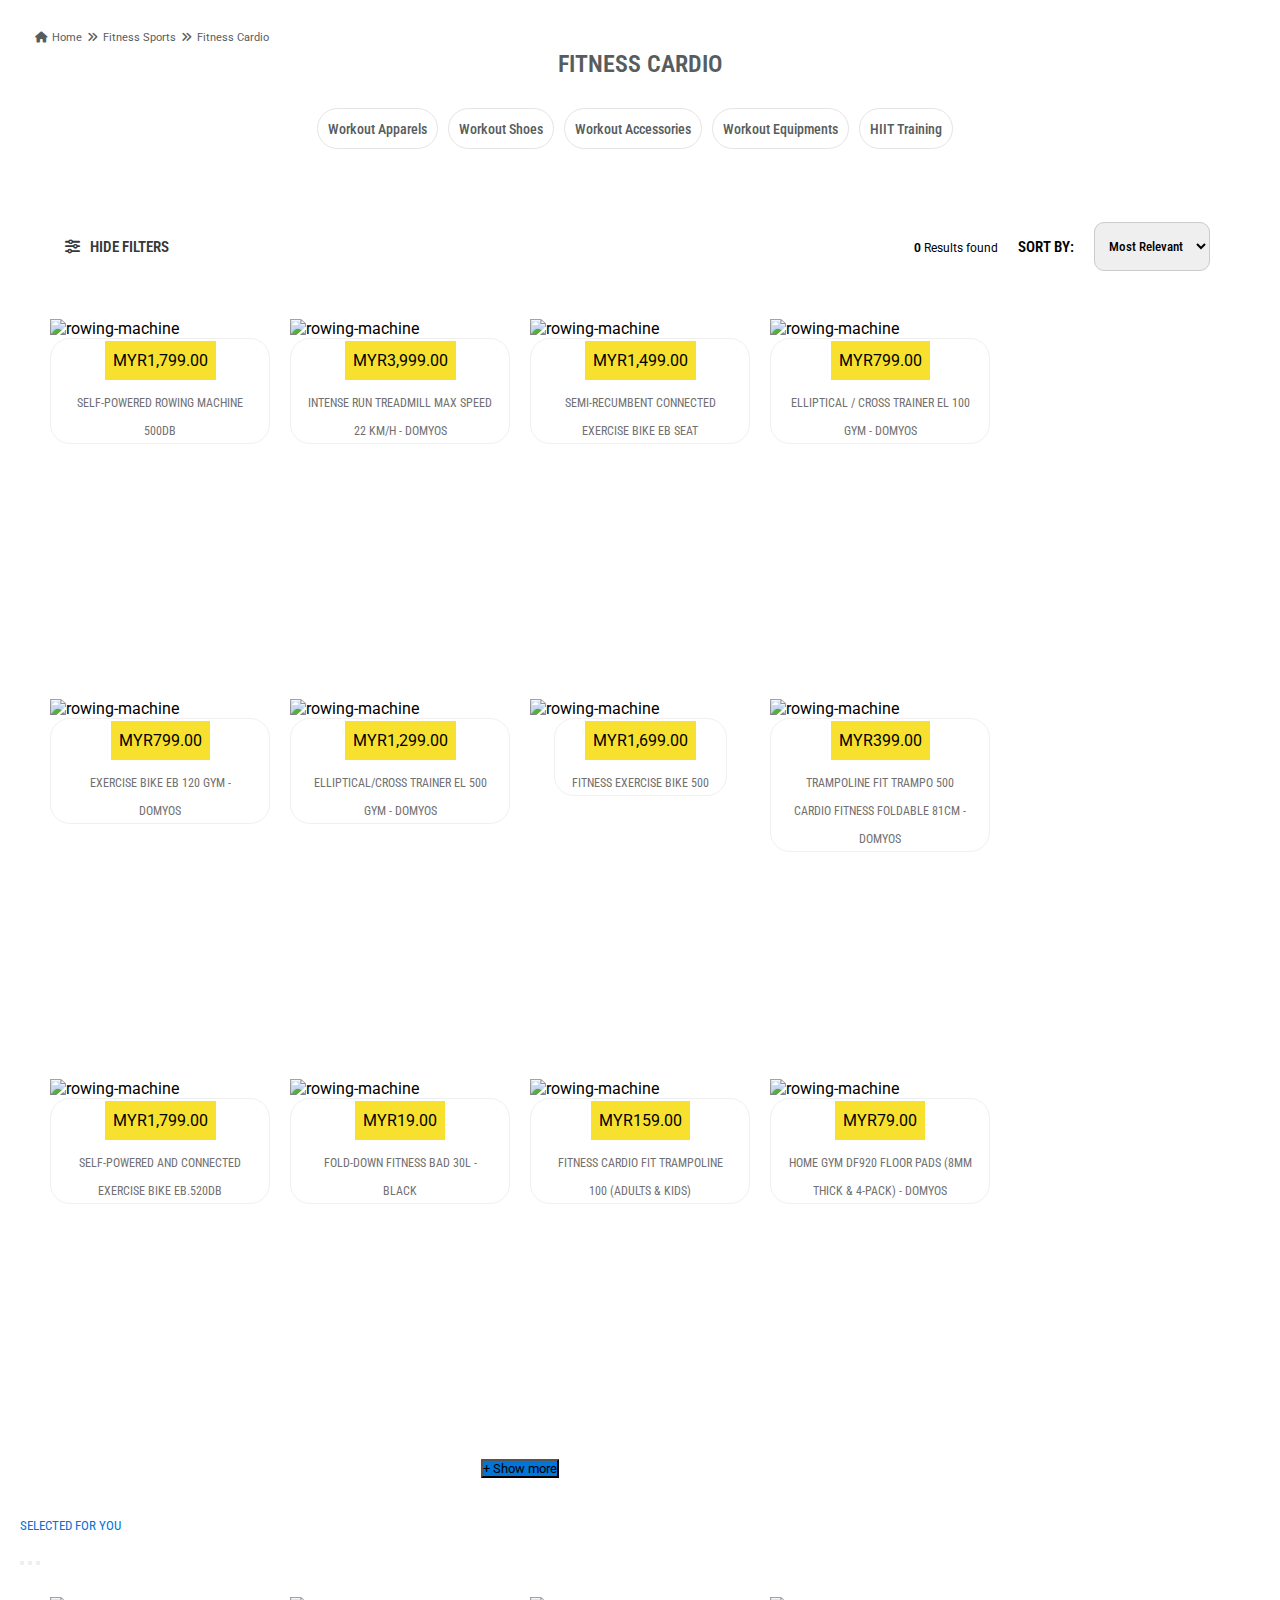
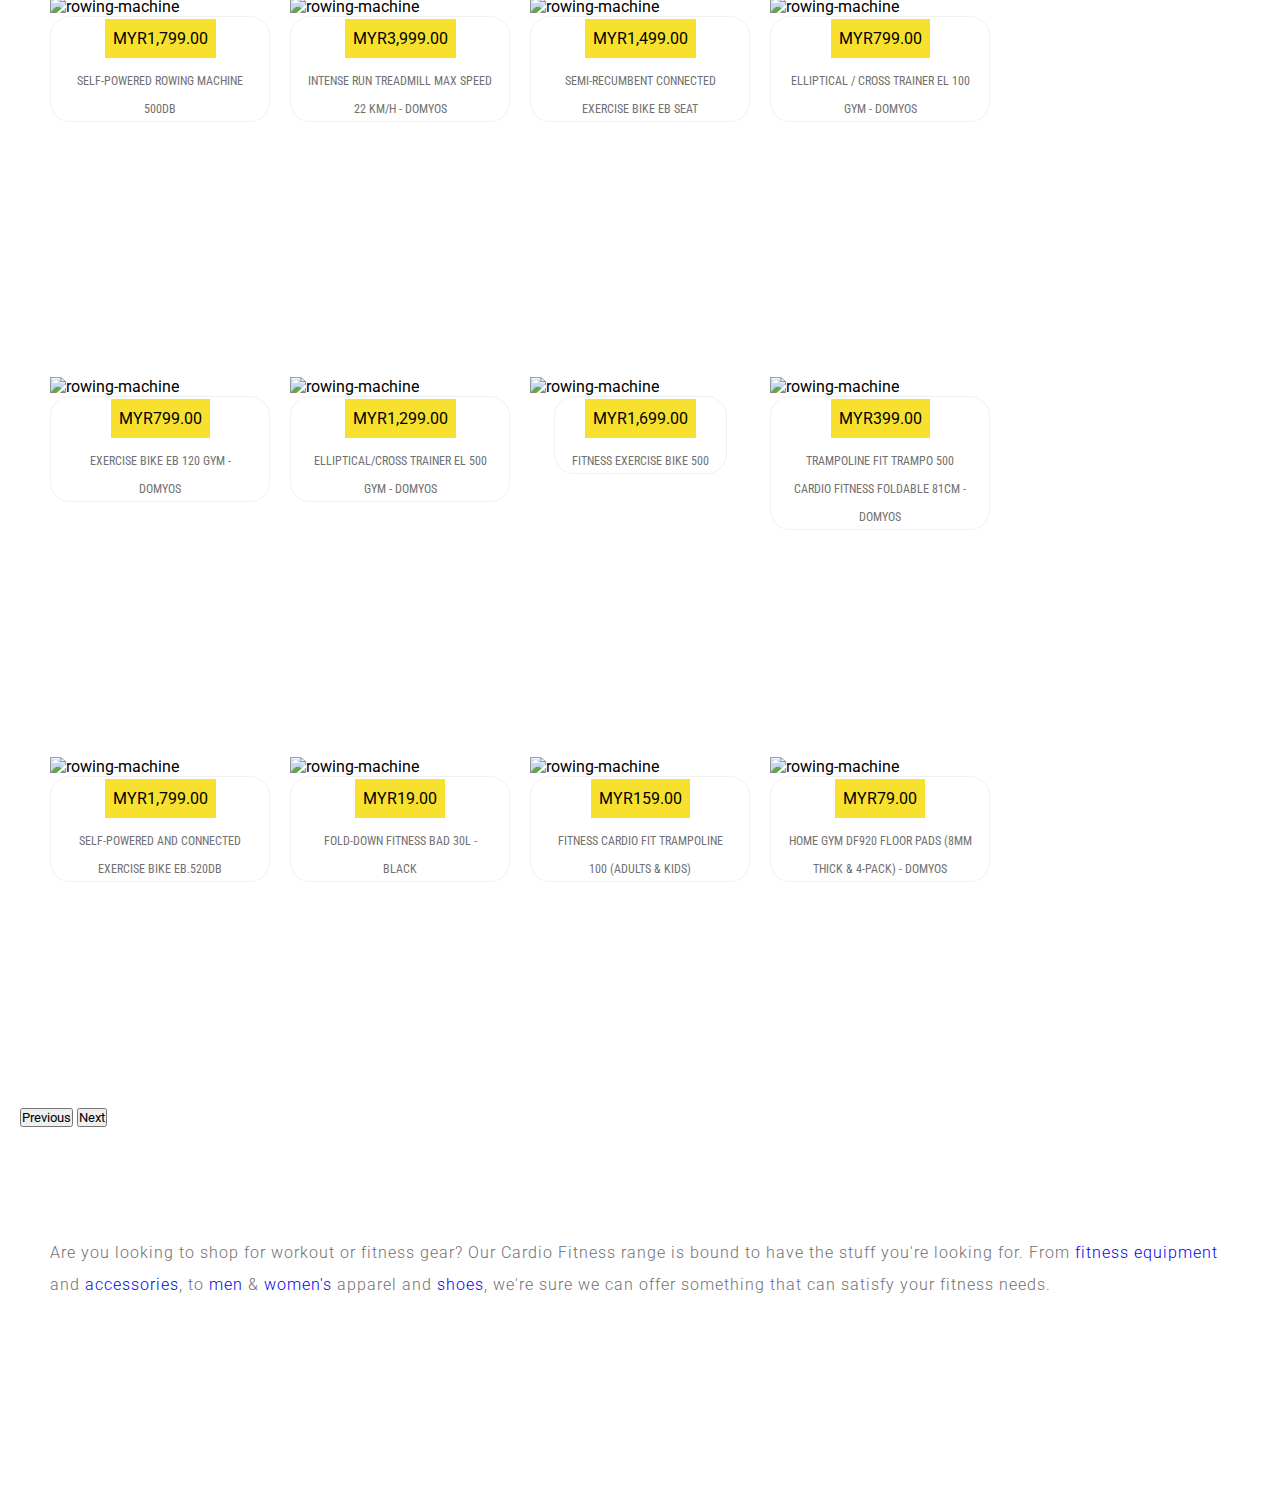
==== commit d71aa98a: "update catalog" ====
--- a/fitness-catalog.html
+++ b/fitness-catalog.html
@@ -4,7 +4,7 @@
     <meta charset="UTF-8" />
     <meta name="viewport" content="width=device-width, initial-scale=1.0" />
     <title>Catalog</title>
-    <link rel="stylesheet" href="style.css" />
+    <link rel="stylesheet" href="fitness-catalog.css" />
     <link
       href="https://cdnjs.cloudflare.com/ajax/libs/font-awesome/6.5.1/css/all.min.css"
       rel="stylesheet"
@@ -1100,6 +1100,6 @@
       integrity="sha384-C6RzsynM9kWDrMNeT87bh95OGNyZPhcTNXj1NW7RuBCsyN/o0jlpcV8Qyq46cDfL"
       crossorigin="anonymous"
     ></script>
-    <script src="./catalog.js"></script>
+    <script src="./fitness-catalog.js"></script>
   </body>
 </html>
--- a/fitness-catalog.css
+++ b/fitness-catalog.css
@@ -0,0 +1,415 @@
+@import url('https://fonts.googleapis.com/css2?family=Roboto:ital,wght@0,300;0,400;0,500;0,700;1,300;1,400;1,500;1,700&display=swap');
+* {
+  margin: 0;
+  padding: 0;
+  box-sizing: border-box;
+  font-family: Roboto, sans-serif;                                          
+}
+body {
+	display: flex;
+	min-height: 100vh;
+	flex-direction: column;
+	justify-content: center;
+	align-items: center;
+}
+.main-container {
+  margin: 0px 10px 5px;
+  padding: 3px 0px;
+}
+
+.sub-container {
+  padding: 3px 0;
+  margin-left: 10px;
+  margin-right: 10px;
+  margin-bottom: 1rem;
+  z-index: 1;
+  position: relative;
+  max-width: 1920px;
+}
+
+nav {
+  padding: 10px 0;
+}
+
+.breadcrumb ol {
+  display: flex;
+}
+
+.breadcrumb ol li {
+  list-style: none;
+  
+}
+.breadcrumb ol i {
+  margin-right: 5px;
+}
+
+.breadcrumb ol li a {
+  text-decoration: none;
+  color: #575d5e;
+}
+.breadcrumb ol li a span {
+  font-size: 11px;
+  margin-left: 5px;
+}
+.breadcrumb ol li a span:hover {
+  color: #0275d8;
+}
+
+.title-container {
+  margin-top: 50px;
+}
+h2 {
+  text-align: center;
+  font-weight: 600;
+  text-transform: uppercase;
+  font-stretch: condensed;
+  color: #575d5e;
+  margin-bottom: 15px;
+}
+/* Categories */
+.main-category-container {
+  margin: 0px 100px 30px;
+  padding: 5px;
+}
+
+.sub-category-container {
+  margin: 0px 100px;
+  display: flex;
+  align-items: center;
+  justify-content: space-evenly;
+}
+
+.subcat-button {
+  border: 1px solid rgb(228, 228, 228);
+  border-radius: 30px;
+  margin: 10px 10px 10px 0px;
+  padding: 10px 10px;
+}
+.subcat-button a {
+  font-weight: 500;
+  text-decoration: none;
+  color: #575d5e;
+  font-size: 14px;
+  font-stretch: condensed;
+}
+.subcat-button:hover {
+  border: 1px solid #0275d8;
+}
+.subcat-button a:hover{
+  color: #0275d8;
+}
+
+@media (max-width: 768px) {
+  .main-category-container {
+    margin: 0px 30px 10px;
+    padding: 5px;
+  }
+  
+  .sub-category-container {
+    margin: 0px 50px;
+    display: flex;
+    align-items: center;
+    justify-content: space-evenly;
+  }
+  .subcat-button {
+    border: 1px solid rgb(228, 228, 228);
+    border-radius: 30px;
+    margin: 10px 8px 10px 0px;
+    padding: 8px 4px;
+    text-align: center;
+  }
+  .subcat-button a {
+    font-weight: 400;
+    text-decoration: none;
+    color: #575d5e;
+    font-size: 10px;
+    font-stretch: condensed;
+  }
+}
+@media (max-width: 575.98px){
+  .main-category-container {
+    margin: 0px 10px 10px;
+    padding: 5px;
+  }
+  
+  .sub-category-container {
+    margin: 0px 10px;
+    display: flex;
+    align-items: center;
+    justify-content: space-evenly;
+  }
+  .subcat-button {
+    border: 1px solid rgb(228, 228, 228);
+    border-radius: 30px;
+    margin: 5px 4px 5px 0px;
+    padding: 0px 4px;
+    text-align: center;
+  }
+  .subcat-button a {
+    font-weight: 400;
+    text-decoration: none;
+    color: #575d5e;
+    font-size: 10px;
+    font-stretch: condensed;
+  }
+}
+
+.catalog-outer-container {
+  margin: 10px 20px;
+}
+.filter-bar {
+  margin: 20px 0px;
+  padding: 0px 40px;
+}
+.filter-inner-bar {
+  height: 45px;
+  display: flex;
+  justify-content: space-between;
+  align-items: center;
+}
+.filter-toggle {
+  width: 400px;
+}
+.filter-toggle a {
+  text-decoration: none;
+  color: #373737;
+}
+.filter-toggle a span {
+  text-transform: uppercase;
+  font-stretch: condensed;
+  font-weight: 600;
+  font-size: 15px;
+  margin-left: 5px;
+}
+.filter-toggle a i{
+  margin-right: 10px;
+}
+
+.results-sorter {
+  width: auto;
+  display: flex;
+  flex-direction: row;
+  align-items: center;
+  gap: 20px;
+}
+.results-found span{
+  font-size: 12px;
+}
+.sort-by {
+  text-transform: uppercase;
+  font-stretch: condensed;
+  font-weight: 600;
+  font-size: 15px;
+}
+.sort-by-selection {
+  border: 1px solid rgb(203, 203, 203);
+  border-radius: 10px;
+  margin: 5px 10px 5px 0px;
+  padding: 15px 10px;
+  font-stretch: condensed;
+  font-weight: 500;
+}
+.sort-by-option {
+  font-stretch: condensed;
+  font-weight: 500;
+}
+.sidebar-catalog-group{
+  display: grid;
+  grid-template-columns: 1fr 4.2fr;
+  grid-column-gap: 20px;
+  grid-row-gap: 20px;
+  justify-items: stretch;
+  align-items: stretch;
+}
+.sidebar-filter {
+  display: none;
+  height: 100%;
+  padding-right: 12px;
+  border-right: 1px solid #e3e3e3;
+}
+.sidebar-filter.active {
+  display: block;
+}
+.reset-filter-container {
+  padding: 10px 15px;
+  display: flex;
+  justify-content: space-between;
+  align-items: center;
+}
+.reset-filter-container h5 {
+  font-size: 16px;
+  margin: 0px;
+}
+.reset-filter-container span {
+  color: rgb(183, 183, 183);
+}
+.reset-filter-container button {
+  font-size: 12px;
+}
+
+.accordion button {
+  font-size: 12px;
+  font-weight: 600;
+}
+.accordion-body .form-check {
+  padding: 0px;
+  margin: 0px;
+  font-size: 12px;
+}
+.accordion-body .form-check .form-check-label {
+  margin-bottom: 20px;
+}
+.accordion-body span {
+  font-size: 12px;
+  color: rgb(183, 183, 183);
+}
+.accordion-body button {
+  color:#0275d8;
+}
+.accordion-header button{
+  font-size: 13px;
+}
+
+/* Catalog */
+.main-catalog {
+  max-width: 100%;
+}
+.main-catalog .product-list-container {
+  width: 100%;
+  padding: 20px;
+  list-style-type: none;
+  display: flex;
+  flex-wrap: wrap;
+  justify-content: space-evenly;
+  align-items: center;
+}
+.product-container {
+  height: 340px; 
+}
+.product-container {
+  padding: 10px;
+}
+.product-card , .desc-container{
+  display: flex;
+  flex-direction: column;
+  justify-content: center;
+  align-items: center;
+}
+.product-card {
+max-width: 220px;}
+.desc-container{
+  gap: 5px;
+  border: 1px solid rgb(240, 240, 240);
+  border-radius: 20px;
+  padding: 2px;
+  max-width: 100%;
+}
+.block-price {
+  background-color: rgb(248, 225, 46);
+  padding: 10px 8px;
+}
+.product-name {
+  padding: 0px 15px;
+  width: 100%;
+}
+.product-name h2 {
+  text-wrap: wrap;
+  margin: 0px;
+  text-align: center;
+}
+.product-name a {
+  color: #707070;
+  font-weight: 400;
+  text-decoration: none;
+  text-transform: uppercase;
+  font-size: 12px;
+  margin: 0px;
+}
+.catalog-show-more-button {
+  padding: 30px 0px;
+  display: flex;
+  align-items: center;
+  justify-content: center;
+}
+
+@media (max-width: 768px){
+  body {
+    overflow-x: hidden;
+  }
+  .catalog-outer-container {
+    margin: 10px 20px;
+  }
+  .filter-bar {
+    width: 70%;
+    margin: 20px 0px;
+    padding: 0px 40px;
+  }
+  .sort-by {
+    display: none;
+  }
+  .filter-inner-bar {
+    height: 45px;
+    display: flex;
+    justify-content: space-between;
+    align-items: center;
+  }
+  .filter-toggle {
+    width: 400px;
+  }
+  .main-catalog {
+    width: 70%;
+    margin-right: 0px;
+    margin-left: 80px; 
+  }
+}
+
+/* carousel */
+.subtitle-container {
+  margin: 10px 0px;
+}
+.subtitle-container h5 {
+  text-align:start;
+  font-weight: 400;
+  text-transform: uppercase;
+  font-stretch: condensed;
+  color:#0275d8;
+  margin-bottom: 15px;
+}
+.carousel-item .product-carousel-container {
+  width: 100%;
+  padding: 20px;
+  list-style-type: none;
+  display: flex;
+  flex-direction: row;
+  justify-content: space-evenly;
+  align-items: center;
+}
+
+@media (max-width: 768px) {
+  .subtitle-container {
+    margin-left: 40px;
+  }
+  .carousel-outer-container{
+    width:fit-content;
+  }
+}
+
+/* extra text */
+.cat-desc-divider {
+  margin: 100px;
+}
+.cat-desc-prod_list {
+  margin: 50px 50px 200px;
+}
+.cat-desc-prod_list p{
+  line-height: 2rem;
+  letter-spacing: 1px;
+  font-weight: 300;
+  color:#707070;
+}
+.cat-desc-prod_list p a{
+  line-height: 2rem;
+  letter-spacing: 1px;
+  font-weight: 300;
+  text-decoration: none;
+}